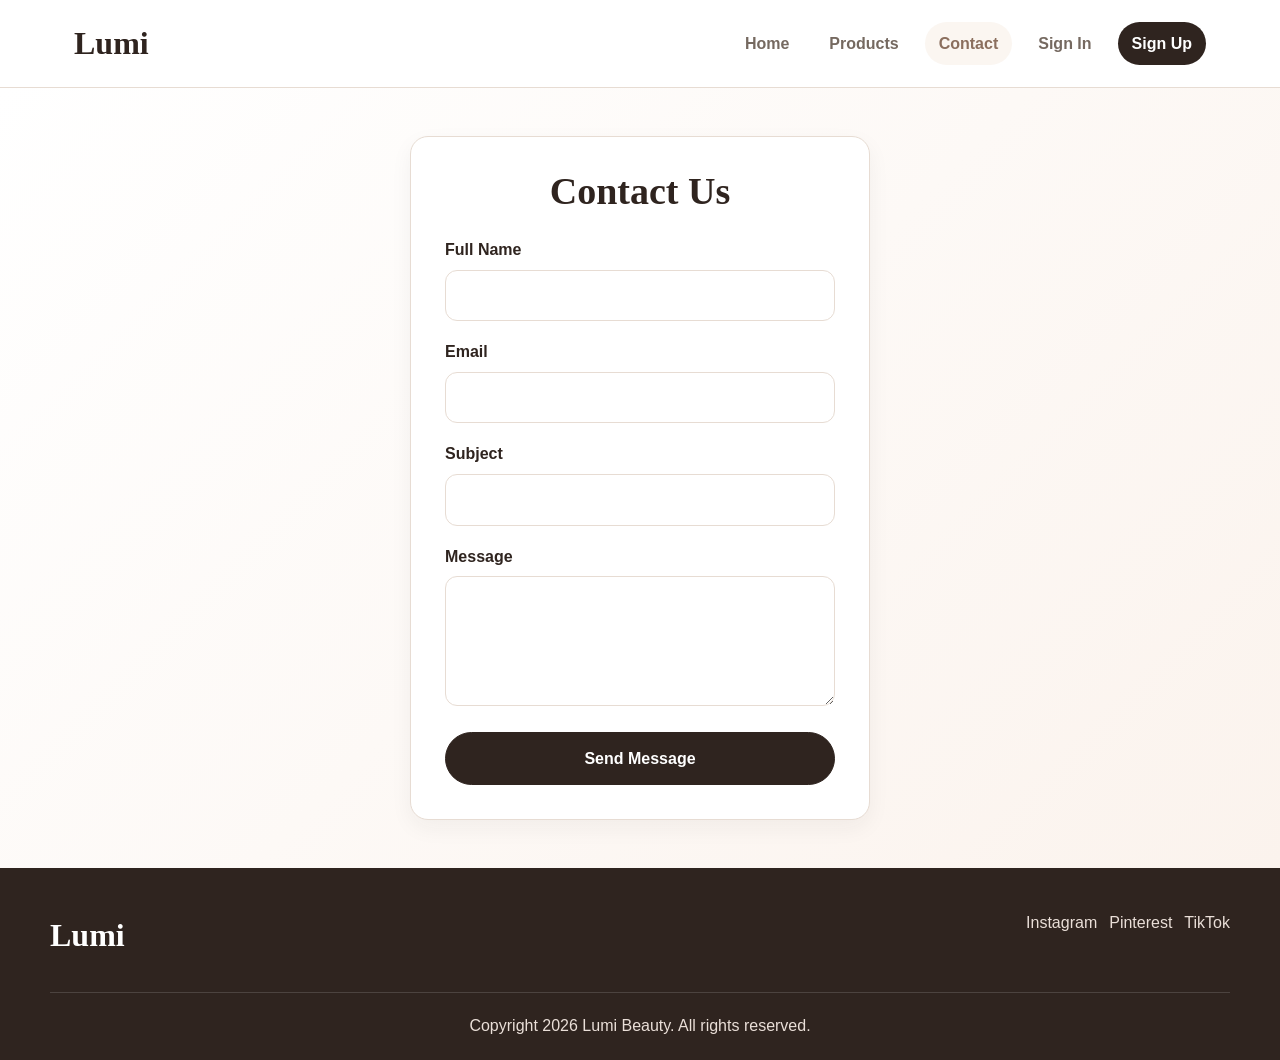
==== contact.html @ 2522058b "Add HTML pages and CSS folder" ====
<!DOCTYPE html>
<html lang="en">
<head>
  <meta charset="UTF-8">
  <meta name="viewport" content="width=device-width, initial-scale=1.0">
  <title>Lumi Beauty | Contact</title>
  <link rel="stylesheet" href="css/style.css">
</head>
<body>
  <header class="site-header">
    <nav class="nav">
      <a class="nav__logo" href="index.html">Lumi</a>
      <ul class="nav__list">
        <li><a class="nav__link" href="index.html">Home</a></li>
        <li><a class="nav__link" href="products.html">Products</a></li>
        <li><a class="nav__link nav__link--active" href="contact.html">Contact</a></li>
        <li><a class="nav__link" href="signin.html">Sign In</a></li>
        <li><a class="nav__link nav__link--button" href="signup.html">Sign Up</a></li>
 
      </ul>
    </nav>
  </header>

  <main class="auth">
    <section class="auth__section">
      <form class="auth-card" action="#" method="post">
        <h1 class="auth-card__title">Contact Us</h1>

        <div class="form-field">
          <label class="form-field__label" for="name">Full Name</label>
          <input class="form-field__input" type="text" id="name" name="name" required>
        </div>

        <div class="form-field">
          <label class="form-field__label" for="email">Email</label>
          <input class="form-field__input" type="email" id="email" name="email" required>
        </div>

        <div class="form-field">
          <label class="form-field__label" for="subject">Subject</label>
          <input class="form-field__input" type="text" id="subject" name="subject" required>
        </div>

        <div class="form-field">
          <label class="form-field__label" for="message">Message</label>
          <textarea class="form-field__input form-field__textarea" id="message" name="message" rows="5" required></textarea>
        </div>

        <button class="button button--primary auth-card__button" type="submit">Send Message</button>
      </form>
    </section>
  </main>

  <footer class="footer">
    <div class="footer__inner">
      <h2 class="footer__logo">Lumi</h2>
     
      <div class="footer__social">
        <span>Instagram</span>
        <span>Pinterest</span>
        <span>TikTok</span>
      </div>
    </div>
    <p class="footer__copy">Copyright 2026 Lumi Beauty. All rights reserved.</p>
  </footer>
</body>
</html>
---- css/style.css ----
:root {
  --primary-color: #8b6f5e;
  --secondary-color: #ead8ca;
  --spacing: 24px;
  --dark-color: #2f241f;
  --text-color: #3d302b;
  --muted-color: #756960;
  --light-color: #ffffff;
  --soft-color: #fbf6f1;
  --border-color: #e7dcd3;
  --shadow: 0 14px 35px rgba(47, 36, 31, 0.1);
  --radius: 18px;
  --transition: 0.3s ease;
}

* {
  box-sizing: border-box;
  margin: 0;
  padding: 0;
}

html {
  scroll-behavior: smooth;
}

body {
  background: var(--light-color);
  color: var(--text-color);
  font-family: Arial, Helvetica, sans-serif;
  line-height: 1.6;
}

a {
  color: inherit;
  text-decoration: none;
}

button,
input,
select {
  font: inherit;
}

.site-header {
  background: var(--light-color);
  border-bottom: 1px solid var(--border-color);
  position: sticky;
  top: 0;
  z-index: 10;
}

.nav {
  align-items: center;
  display: flex;
  justify-content: space-between;
  margin: 0 auto;
  max-width: 1180px;
  padding: 18px var(--spacing);
}

.nav__logo,
.footer__logo {
  color: var(--dark-color);
  font-family: Georgia, "Times New Roman", serif;
  font-size: 32px;
  font-weight: 700;
}

.nav__list {
  align-items: center;
  display: flex;
  gap: 12px;
  list-style: none;
}

.nav__link {
  border-radius: 999px;
  color: var(--muted-color);
  display: inline-block;
  font-weight: 700;
  padding: 9px 14px;
  transition: var(--transition);
}

.nav__link:hover,
.nav__link--active {
  background: var(--soft-color);
  color: var(--primary-color);
}

.nav__link--button {
  background: var(--dark-color);
  color: var(--light-color);
}

.nav__link--button:hover {
  background: var(--primary-color);
  color: var(--light-color);
}

.hero {
  align-items: center;
  background: linear-gradient(135deg, #ffffff, #fbf1eb, #ead8ca);
  display: flex;
  min-height: 560px;
  padding: 80px var(--spacing);
  text-align: center;
}

.hero__content {
  margin: 0 auto;
  max-width: 760px;
}

.hero__title,
.page-hero__title,
.section__title,
.auth-card__title {
  color: var(--dark-color);
  font-family: Georgia, "Times New Roman", serif;
  line-height: 1.1;
}

.hero__title {
  font-size: 60px;
  margin-bottom: 18px;
}

.hero__text {
  color: var(--muted-color);
  font-size: 18px;
  margin: 0 auto 28px;
  max-width: 650px;
}

.button {
  border: 1px solid var(--dark-color);
  border-radius: 999px;
  cursor: pointer;
  display: inline-block;
  font-weight: 700;
  text-align: center;
  transition: var(--transition);
}

.button:hover {
  transform: translateY(-2px);
}

.button--primary {
  background: var(--dark-color);
  color: var(--light-color);
  padding: 13px 28px;
}

.button--primary:hover {
  background: var(--primary-color);
  border-color: var(--primary-color);
  box-shadow: var(--shadow);
}

.button--small {
  background: transparent;
  color: var(--dark-color);
  font-size: 14px;
  margin-top: 12px;
  padding: 9px 14px;
}

.button--small:hover {
  background: var(--dark-color);
  color: var(--light-color);
}

.section {
  padding: 72px var(--spacing);
}

.section--soft {
  background: var(--soft-color);
}

.section__inner {
  margin: 0 auto;
  max-width: 1180px;
}

.section__title {
  font-size: 40px;
  margin-bottom: 30px;
  text-align: center;
}

.about__card,
.category-card,
.product-card,
.tip-card,
.auth-card {
  background: var(--light-color);
  border: 1px solid var(--border-color);
  border-radius: var(--radius);
  box-shadow: 0 8px 22px rgba(47, 36, 31, 0.05);
}

.about__card {
  margin-bottom: 20px;
  padding: 28px;
}

.about__subtitle {
  color: var(--dark-color);
  font-family: Georgia, "Times New Roman", serif;
  font-size: 26px;
  margin-bottom: 10px;
}

.category-grid {
  display: grid;
  gap: 22px;
  grid-template-columns: repeat(4, 1fr);
}

.category-card,
.product-card,
.tip-card {
  overflow: hidden;
  transition: var(--transition);
}

.category-card:hover,
.product-card:hover,
.tip-card:hover {
  box-shadow: var(--shadow);
  transform: translateY(-6px);
}

.category-card__image,
.product-card__image {
  align-items: center;
  background: linear-gradient(135deg, var(--secondary-color), var(--soft-color));
  color: var(--primary-color);
  display: flex;
  font-family: Georgia, "Times New Roman", serif;
  font-size: 24px;
  height: 170px;
  justify-content: center;
}

.category-card__title,
.product-card__title,
.tip-card h3 {
  color: var(--dark-color);
  font-family: Georgia, "Times New Roman", serif;
}

.category-card__title {
  font-size: 24px;
  padding: 20px 20px 6px;
}

.category-card__text {
  color: var(--muted-color);
  padding: 0 20px 22px;
}

.product-grid {
  display: grid;
  gap: 22px;
  grid-template-columns: repeat(3, 1fr);
}

.product-grid--home {
  grid-template-columns: repeat(4, 1fr);
}

.product-card {
  padding: 16px;
}

.product-card__image {
  border-radius: 14px;
  height: 180px;
  margin-bottom: 16px;
}

.product-card__category {
  color: var(--primary-color);
  display: inline-block;
  font-size: 12px;
  font-weight: 700;
  letter-spacing: 1px;
  margin-bottom: 8px;
  text-transform: uppercase;
}

.product-card__title {
  font-size: 22px;
  margin-bottom: 8px;
}

.product-card__text {
  color: var(--muted-color);
  min-height: 72px;
}

.product-card__price {
  color: var(--dark-color);
  font-weight: 700;
  margin-top: 12px;
}

.tip-grid {
  display: grid;
  gap: 22px;
  grid-template-columns: repeat(3, 1fr);
}

.tip-card {
  padding: 26px;
}

.tip-card h3 {
  font-size: 24px;
  margin-bottom: 10px;
}

.tip-card p {
  color: var(--muted-color);
}

.page-hero {
  background: var(--soft-color);
  padding: 72px var(--spacing);
  text-align: center;
}

.page-hero__title {
  font-size: 48px;
  margin-bottom: 14px;
}

.page-hero__text {
  color: var(--muted-color);
  font-size: 18px;
}

.category-nav {
  align-items: center;
  background: var(--light-color);
  border-bottom: 1px solid var(--border-color);
  display: flex;
  flex-wrap: wrap;
  gap: 12px;
  justify-content: center;
  padding: 18px var(--spacing);
}

.category-nav__link {
  border: 1px solid var(--border-color);
  border-radius: 999px;
  color: var(--primary-color);
  font-weight: 700;
  padding: 9px 16px;
  transition: var(--transition);
}

.category-nav__link:hover {
  background: var(--primary-color);
  color: var(--light-color);
}

.form-field__textarea {
  resize: vertical;
  min-height: 130px;
}

.auth {
  align-items: center;
  background: linear-gradient(135deg, #ffffff, #fbf3ed);
  display: flex;
  justify-content: center;
  min-height: 680px;
  padding: 48px var(--spacing);
}

.auth__section {
  max-width: 460px;
  width: 100%;
}

.auth-card {
  padding: 34px;
}

.auth-card__title {
  font-size: 38px;
  margin-bottom: 24px;
  text-align: center;
}

.form-field {
  margin-bottom: 18px;
}

.form-field__label {
  color: var(--dark-color);
  display: block;
  font-weight: 700;
  margin-bottom: 7px;
}

.form-field__input {
  border: 1px solid var(--border-color);
  border-radius: 12px;
  outline: none;
  padding: 12px 14px;
  width: 100%;
}

.form-field__input:focus {
  border-color: var(--primary-color);
  box-shadow: 0 0 0 4px rgba(139, 111, 94, 0.12);
}

.form-check {
  align-items: center;
  display: flex;
  gap: 10px;
  margin: 18px 0;
}

.form-check__input {
  accent-color: var(--primary-color);
}

.form-check__label {
  color: var(--muted-color);
}

.auth-card__button {
  width: 100%;
}

.auth-card__text {
  color: var(--muted-color);
  margin-top: 18px;
  text-align: center;
}

.auth-card__text a {
  color: var(--primary-color);
  font-weight: 700;
}

.footer {
  background: var(--dark-color);
  color: var(--light-color);
  padding: 42px var(--spacing) 22px;
}

.footer__inner {
  align-items: flex-start;
  display: flex;
  gap: 28px;
  justify-content: space-between;
  margin: 0 auto;
  max-width: 1180px;
}

.footer__logo {
  color: var(--light-color);
}

.footer__social {
  display: flex;
  flex-wrap: wrap;
  gap: 12px;
}

.footer__social span,
.footer__copy {
  color: #eadfd8;
}

.footer__copy {
  border-top: 1px solid rgba(255, 255, 255, 0.14);
  margin: 30px auto 0;
  max-width: 1180px;
  padding-top: 20px;
  text-align: center;
}

@media (max-width: 600px) {
  :root {
    --spacing: 18px;
  }

  .nav,
  .nav__list,
  .footer__inner {
    flex-direction: column;
  }

  .hero__title {
    font-size: 40px;
  }

  .page-hero__title,
  .section__title {
    font-size: 34px;
  }

  .category-grid,
  .product-grid,
  .product-grid--home,
  .tip-grid {
    grid-template-columns: 1fr;
  }

  .auth-card {
    padding: 24px;
  }
}

@media (min-width: 1024px) {
  .section {
    padding-bottom: 88px;
    padding-top: 88px;
  }

  .hero__title {
    font-size: 68px;
  }
}
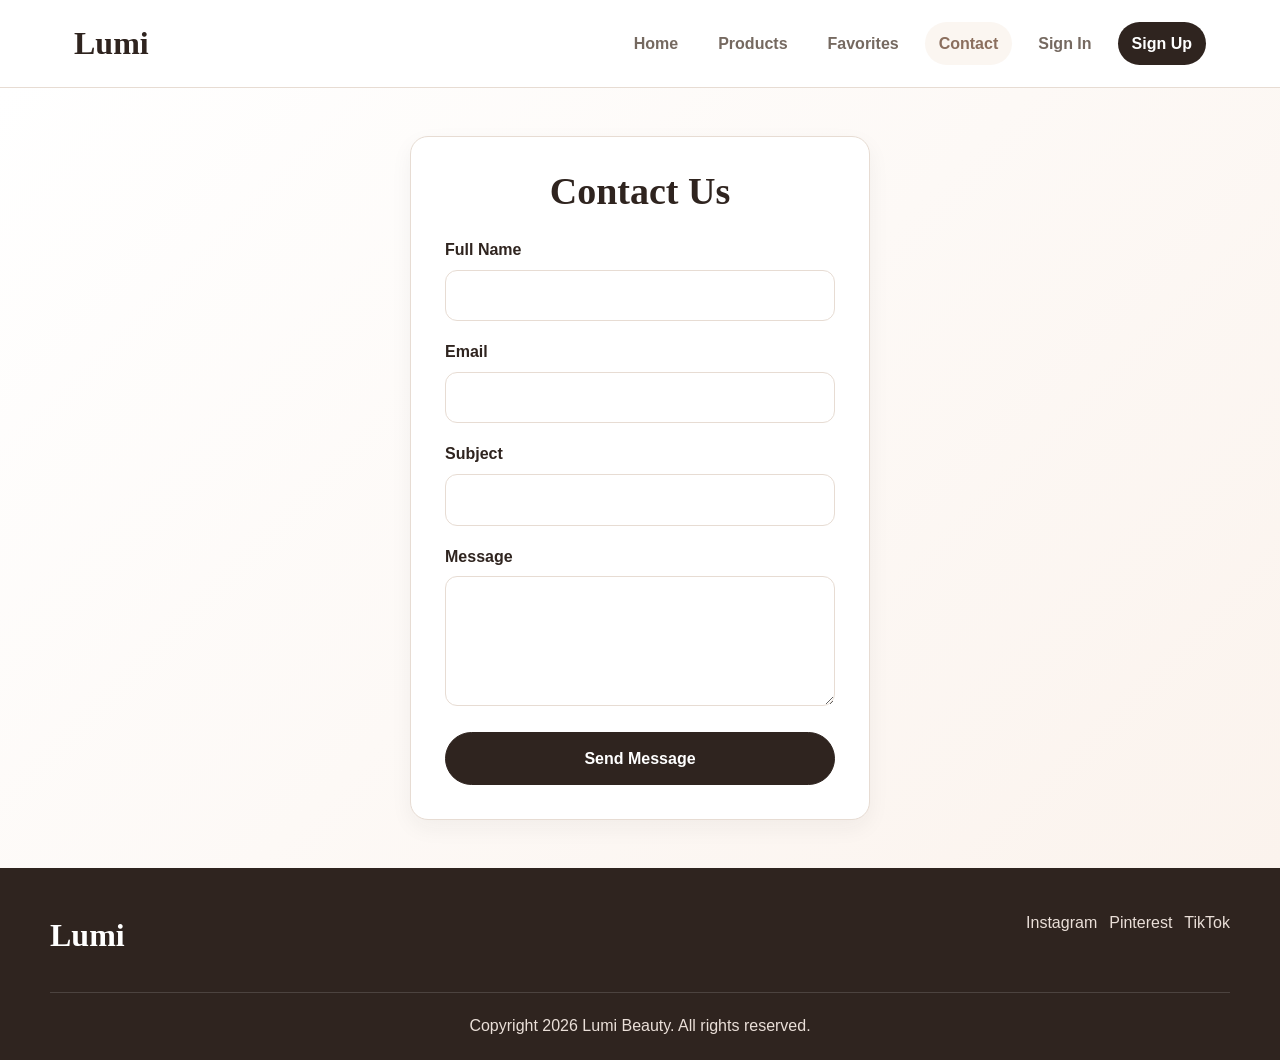
==== commit 336f3043: "Fix favorites link on contact page" ====
--- a/contact.html
+++ b/contact.html
@@ -13,6 +13,7 @@
       <ul class="nav__list">
         <li><a class="nav__link" href="index.html">Home</a></li>
         <li><a class="nav__link" href="products.html">Products</a></li>
+        <li><a class="nav__link" href="favorites.html">Favorites</a></li>
         <li><a class="nav__link nav__link--active" href="contact.html">Contact</a></li>
         <li><a class="nav__link" href="signin.html">Sign In</a></li>
         <li><a class="nav__link nav__link--button" href="signup.html">Sign Up</a></li>
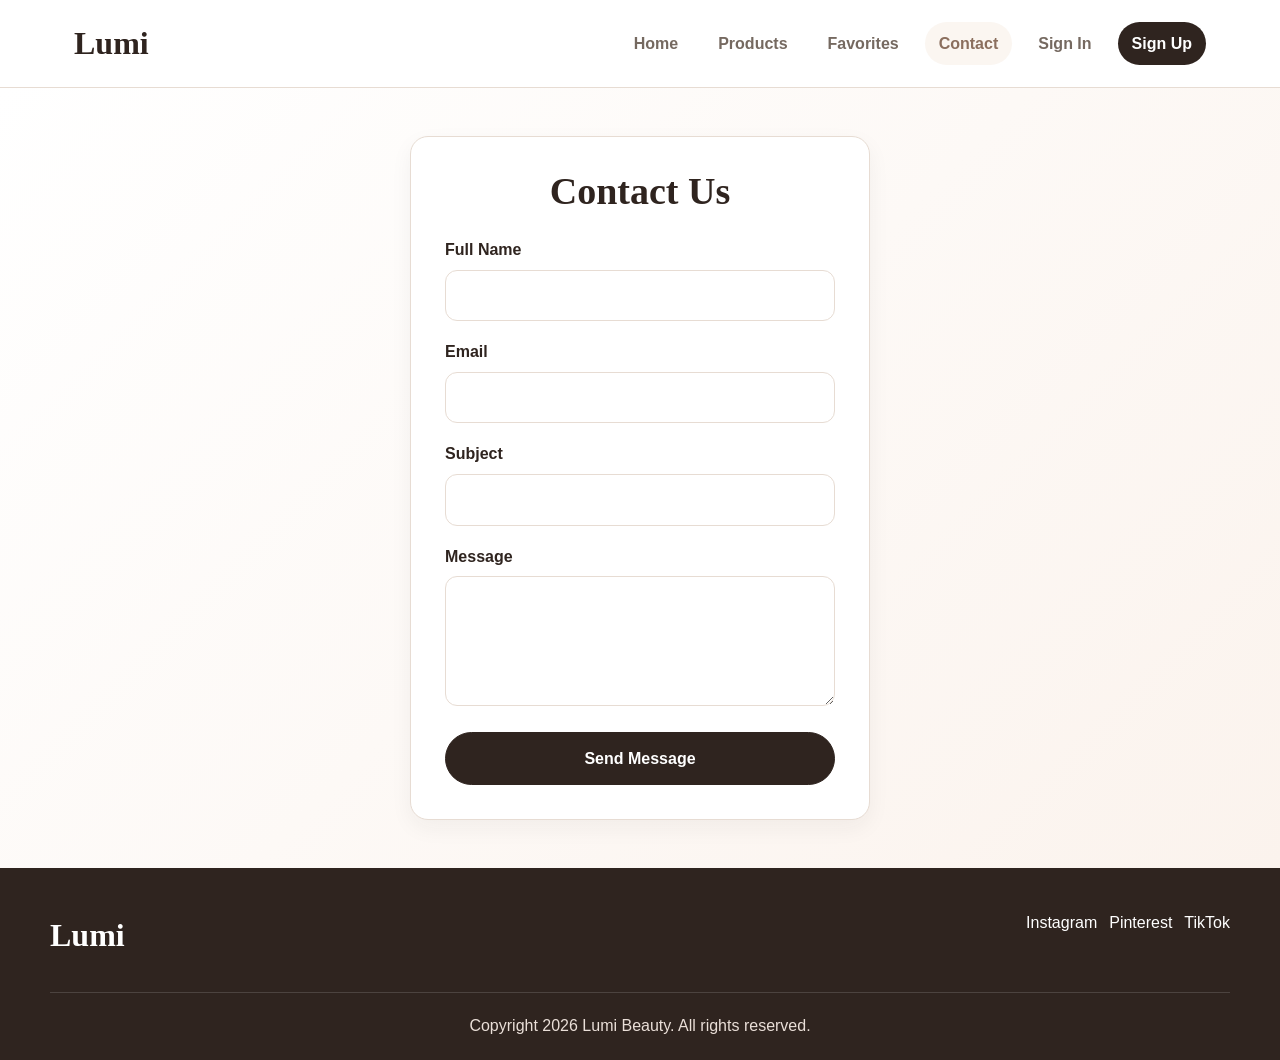
==== commit 0b1c76d4: "Update social links and footer" ====
--- a/contact.html
+++ b/contact.html
@@ -57,9 +57,9 @@
       <h2 class="footer__logo">Lumi</h2>
      
       <div class="footer__social">
-        <span>Instagram</span>
-        <span>Pinterest</span>
-        <span>TikTok</span>
+        <a href="https://instagram.com" target="_blank">Instagram</a>
+        <a href="https://pinterest.com" target="_blank">Pinterest</a>
+        <a href="https://tiktok.com" target="_blank">TikTok</a>
       </div>
     </div>
     <p class="footer__copy">Copyright 2026 Lumi Beauty. All rights reserved.</p>
--- a/css/style.css
+++ b/css/style.css
@@ -244,6 +244,7 @@
   font-size: 24px;
   height: 170px;
   justify-content: center;
+  overflow: hidden;
 }
 
 .category-card__title,
@@ -281,6 +282,14 @@
   border-radius: 14px;
   height: 180px;
   margin-bottom: 16px;
+}
+
+.product-card__image img,
+.category-card__image img {
+  width: 100%;
+  height: 100%;
+  object-fit: cover;
+  display: block;
 }
 
 .product-card__category {
@@ -477,13 +486,18 @@
   gap: 12px;
 }
 
-.footer__social span,
-.footer__copy {
-  color: #eadfd8;
+.footer__social a {
+  text-decoration: none;
+  transition: var(--transition);
+}
+
+.footer__social a:hover {
+  color: var(--primary-color);
 }
 
 .footer__copy {
   border-top: 1px solid rgba(255, 255, 255, 0.14);
+  color: #eadfd8;
   margin: 30px auto 0;
   max-width: 1180px;
   padding-top: 20px;
